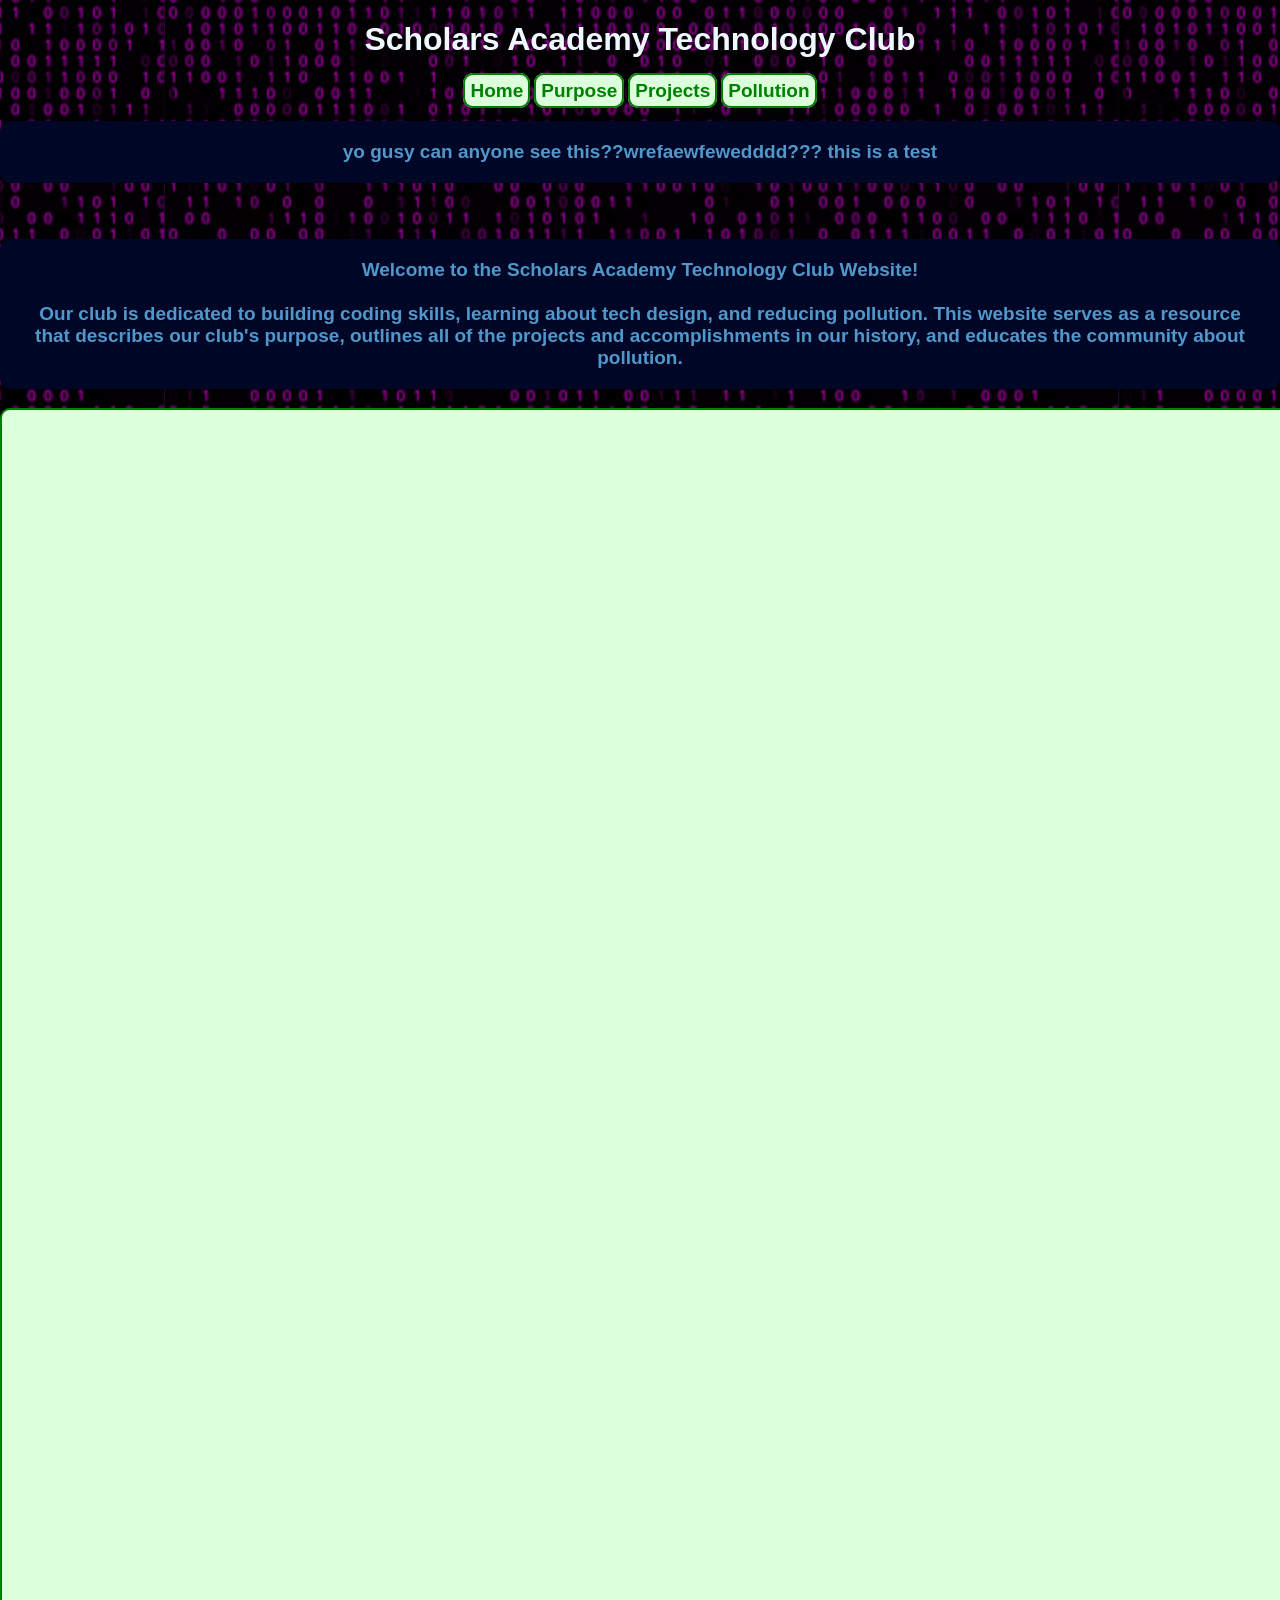
==== index.html @ 5956ed2c "so basically i transform home page maxgoon - vladimir putin" ====
<!DOCTYPE html>
<html lang="en">
<head>
    <meta charset="UTF-8">
    <meta name="viewport" content="width=device-width, initial-scale=1.0">
    <title>SA Tech Club | Home</title>
    <meta name="description" content="Official website for the Scholars Academy Technology Club.">

    <link rel="stylesheet" href="style.css">
</head>
<body>
    <h1>Scholars Academy Technology Club</h1>

    <div id="linkHolder">
        <a href="index.html" class="pageLinks">Home</a>
        <a href="purpose.html" class="pageLinks">Purpose</a>
        <a href="projects.html" class="pageLinks">Projects</a>
        <a href="pollution.html" class="pageLinks">Pollution</a>
    </div>
    <div>
        <p class="textBoxHome"> yo gusy can anyone see this??wrefaewfewedddd??? this is a test</p>
    </div>

    <br>

    <div>
        <p class="textBoxHome">Welcome to the Scholars Academy Technology Club Website! <br> <br> Our club is dedicated to building coding skills, learning about tech design, and reducing pollution. This website serves as a resource that describes our club's purpose, outlines all of the projects and accomplishments in our history, and educates the community about pollution.</p>
    </div>
    
    <div style="position:relative;height:0;padding-bottom:117.6%;overflow:hidden;">
        <iframe style="position:absolute;top:0;left:0;width:100%;height:100%;" src="https://arcade.makecode.com/---run?id=S12456-25491-07469-41953" allowfullscreen="allowfullscreen" sandbox="allow-popups allow-forms allow-scripts allow-same-origin" frameborder="0"></iframe>
    </div>

    <script src="script.js"></script>
</body>
</html>
---- style.css ----
body {
    margin: 0;
    padding: 0;
    min-height: 100vh;
    background-image: url(Images/oligosaccharide.png);
    background-color:rgba(255, 0, 255,1);
    background-blend-mode: multiply;
    background-size: 100;
    background-position: center;
    background-repeat: repeat;
}

p {
    text-align: center;
    font-weight: bold;
    font-family:Arial, Helvetica, sans-serif;
    color: aliceblue;
}

.textBoxHome {
    text-align: center;
    font-weight: bold;
    font-family:Arial, Helvetica, sans-serif;
    font-size: 19px;
    color: rgba(102, 191, 250, 0.788);
    border: 2px solid rgba(85, 51, 233, 0.568), 55, 128;
    border-radius: 10px;
    padding: 20px;
    background-color: rgb(0, 6, 37);
}

h1 {
    text-align: center;
    font-family:Arial, Helvetica, sans-serif;
    color: aliceblue;
    color: aliceblue;
}

h3 {
    text-align: center;
    font-family:Arial, Helvetica, sans-serif;
}

.pageLinks {
    font-family:Arial, Helvetica, sans-serif;
    text-decoration: none;
    font-weight: bold;
    color: green;
    border: 2px solid green;
    border-radius: 10px;
    padding: 5px;
    background-color: rgb(220, 255, 220);
    font-size: 19px;
}

#linkHolder{
    text-align: center;
}

iframe {
    display: block;
    color: green;
    border: 2px solid green;
    border-radius: 10px;
    padding: 5px;
    background-color: rgb(220, 255, 220);
}
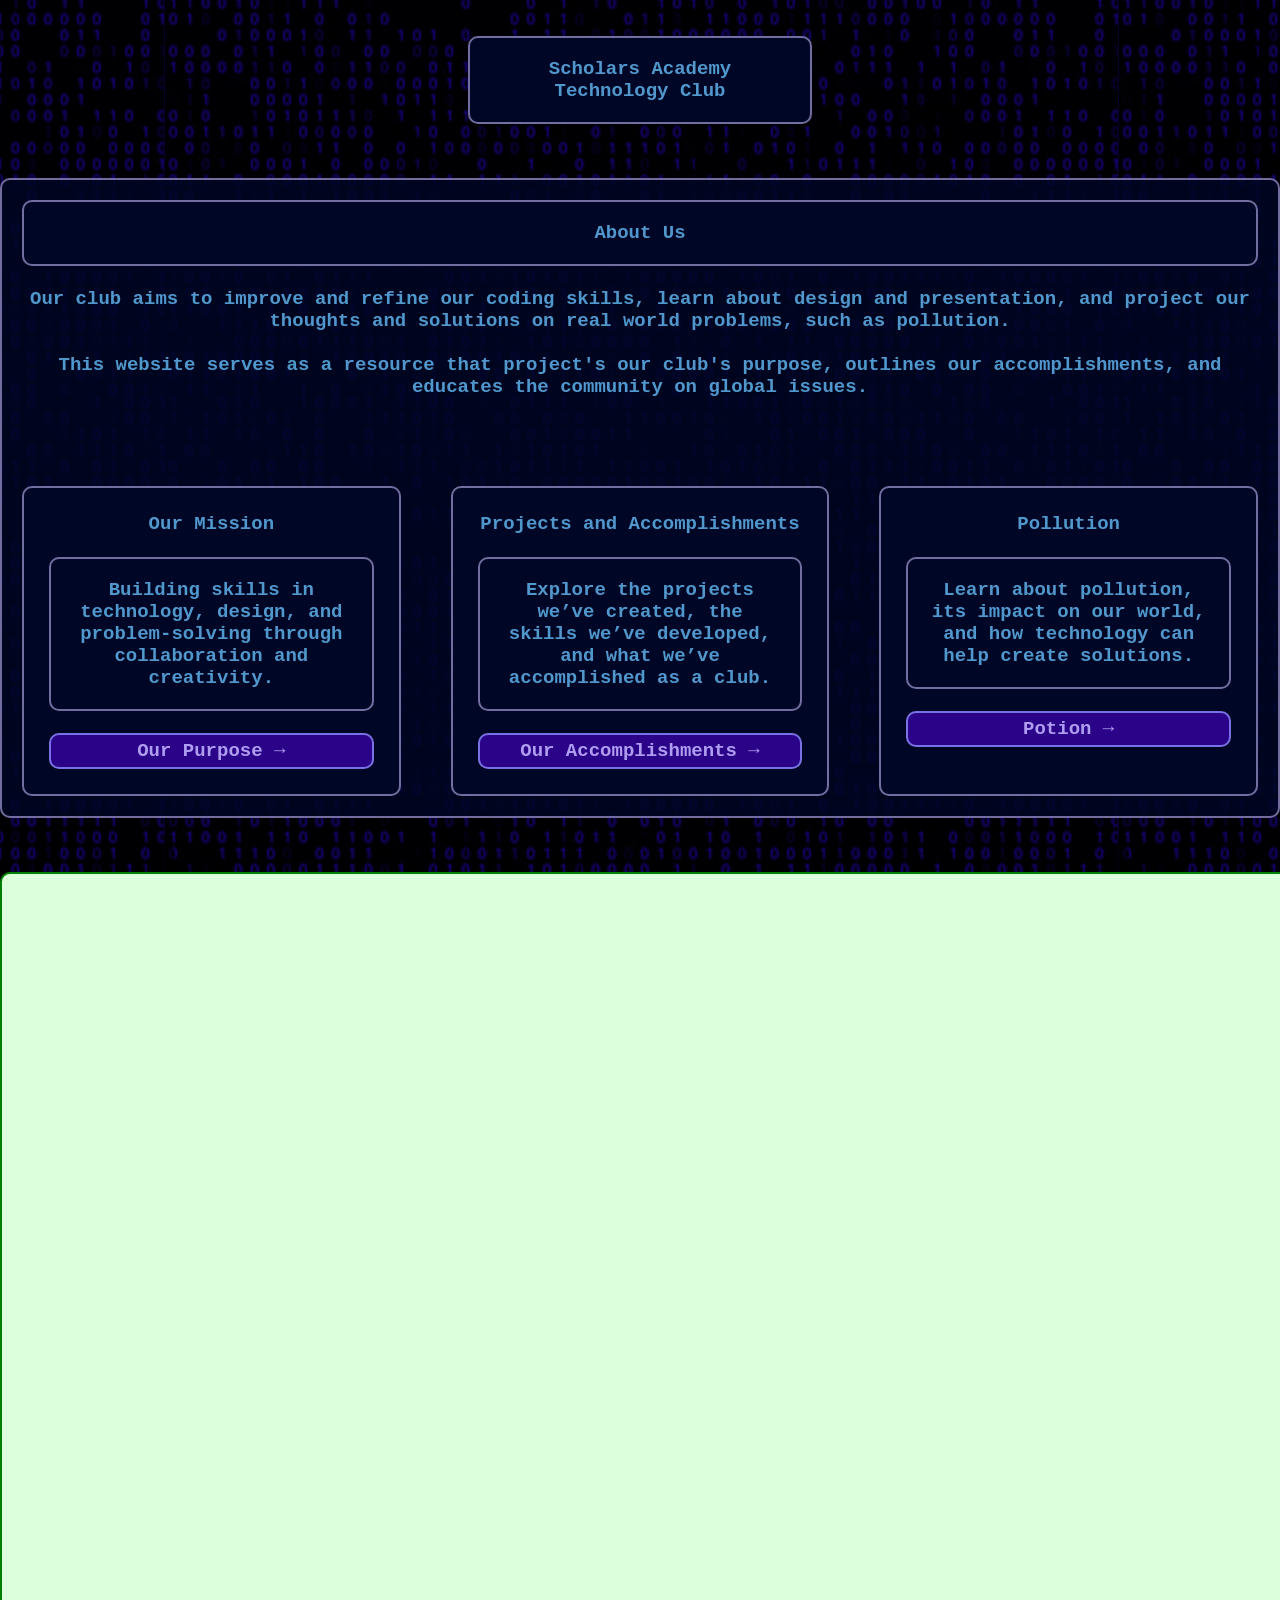
==== commit 568c3c6a: "so basically i basically like remade the whole home page basically soo (astonius)" ====
--- a/index.html
+++ b/index.html
@@ -9,24 +9,48 @@
     <link rel="stylesheet" href="style.css">
 </head>
 <body>
-    <h1>Scholars Academy Technology Club</h1>
-
-    <div id="linkHolder">
-        <a href="index.html" class="pageLinks">Home</a>
-        <a href="purpose.html" class="pageLinks">Purpose</a>
-        <a href="projects.html" class="pageLinks">Projects</a>
-        <a href="pollution.html" class="pageLinks">Pollution</a>
-    </div>
-    <div>
-        <p class="textBoxHome"> yo gusy can anyone see this??wrefaewfewedddd??? this is a test</p>
-    </div>
-
+    <br> <br> <h1 id="gooniustitle">Scholars Academy Technology Club</h1> <br> <br>
     <br>
 
-    <div>
-        <p class="textBoxHome">Welcome to the Scholars Academy Technology Club Website! <br> <br> Our club is dedicated to building coding skills, learning about tech design, and reducing pollution. This website serves as a resource that describes our club's purpose, outlines all of the projects and accomplishments in our history, and educates the community about pollution.</p>
+    <div id="astoniusthegoon">
+        <div class = "textBoxHome">
+            About Us
+        </div>
+        <br> Our club aims to improve and refine our coding skills, learn about design and presentation, and project our thoughts and solutions on real world problems, such as pollution. <br> <br> This website serves as a resource that project's our club's purpose, outlines our accomplishments, and educates the community on global issues. <br> <br>
+
+
+        <br><br><br>
+        <div class="grid">
+            <div class="cardhome">
+                Our Mission
+                <br><br>
+                <div class="textBoxHome">
+                    Building skills in technology, design, and problem-solving through collaboration and creativity.
+                </div>
+                <br>
+                <a href="purpose.html" class="pageLinks">Our Purpose → </a>
+            </div>
+            <div class="cardhome">
+                Projects and Accomplishments
+                <br><br>
+                <div class="textBoxHome">
+                    Explore the projects we’ve created, the skills we’ve developed, and what we’ve accomplished as a club.
+                </div>
+                <br>
+                <a href="projects.html" class="pageLinks">Our Accomplishments → </a>
+            </div>
+            <div class="cardhome">
+                Pollution
+                <br><br>
+                <div class="textBoxHome">
+                    Learn about pollution, its impact on our world, and how technology can help create solutions.
+                </div>
+                <br>
+                <a href="pollution.html" class="pageLinks">Potion → </a>
+            </div>
+        </div>
     </div>
-    
+    <br> <br> <br>
     <div style="position:relative;height:0;padding-bottom:117.6%;overflow:hidden;">
         <iframe style="position:absolute;top:0;left:0;width:100%;height:100%;" src="https://arcade.makecode.com/---run?id=S12456-25491-07469-41953" allowfullscreen="allowfullscreen" sandbox="allow-popups allow-forms allow-scripts allow-same-origin" frameborder="0"></iframe>
     </div>
--- a/style.css
+++ b/style.css
@@ -3,7 +3,7 @@
     padding: 0;
     min-height: 100vh;
     background-image: url(Images/oligosaccharide.png);
-    background-color:rgba(255, 0, 255,1);
+    background-color:rgb(40, 3, 202);
     background-blend-mode: multiply;
     background-size: 100;
     background-position: center;
@@ -20,20 +20,13 @@
 .textBoxHome {
     text-align: center;
     font-weight: bold;
-    font-family:Arial, Helvetica, sans-serif;
+    font-family: monospace;
     font-size: 19px;
     color: rgba(102, 191, 250, 0.788);
-    border: 2px solid rgba(85, 51, 233, 0.568), 55, 128;
+    border: 2px solid rgba(201, 189, 253, 0.568);
     border-radius: 10px;
     padding: 20px;
     background-color: rgb(0, 6, 37);
-}
-
-h1 {
-    text-align: center;
-    font-family:Arial, Helvetica, sans-serif;
-    color: aliceblue;
-    color: aliceblue;
 }
 
 h3 {
@@ -41,16 +34,33 @@
     font-family:Arial, Helvetica, sans-serif;
 }
 
+#gooniustitle {
+    text-align: center;
+    font-weight: bold;
+    font-family: monospace;
+    font-size: 19px;
+    color: rgba(102, 191, 250, 0.788);
+    border: 2px solid rgba(201, 189, 253, 0.568);
+    border-radius: 10px;
+    padding: 20px;
+    background-color: rgb(0, 6, 37);
+    display: block;
+    width: 300px;
+    margin: 0 auto;
+}
 .pageLinks {
-    font-family:Arial, Helvetica, sans-serif;
+    font-family: monospace;
     text-decoration: none;
     font-weight: bold;
-    color: green;
-    border: 2px solid green;
+    color: rgb(175, 157, 241);
+    border: 2px solid rgb(121, 114, 228);
     border-radius: 10px;
     padding: 5px;
-    background-color: rgb(220, 255, 220);
+    background-color: rgb(43, 3, 136);
     font-size: 19px;
+    display: block;
+    margin: 0 auto;
+    box-sizing: border-box;
 }
 
 #linkHolder{
@@ -65,3 +75,47 @@
     padding: 5px;
     background-color: rgb(220, 255, 220);
 }
+
+
+.linksTextBox {
+    text-align: center;
+    font-weight: bold;
+    font-family: monospace;
+    font-size: 19px;
+    color: rgba(102, 191, 250, 0.788);
+    border: 2px solid rgba(201, 189, 253, 0.568);
+    border-radius: 10px;
+    padding: 20px;
+    background-color: rgb(0, 6, 37);
+    
+}
+
+.cardhome {
+    text-align: center;
+    font-weight: bold;
+    font-family: monospace;
+    font-size: 19px;
+    color: rgba(102, 191, 250, 0.788);
+    border: 2px solid rgba(201, 189, 253, 0.568);
+    border-radius: 10px;
+    padding: 25px;
+    background-color: rgb(0, 6, 37);
+}
+
+.grid {
+    display: grid;
+    grid-template-columns: repeat(auto-fit, minmax(250px, 1fr));
+    gap: 50px;
+}
+
+#astoniusthegoon {
+    text-align: center;
+    font-weight: bold;
+    font-family: monospace;
+    font-size: 19px;
+    color: rgba(102, 191, 250, 0.788);
+    border: 2px solid rgba(201, 189, 253, 0.568);
+    border-radius: 10px;
+    padding: 20px;
+    background-color: rgba(0, 6, 37, 0.85);
+}
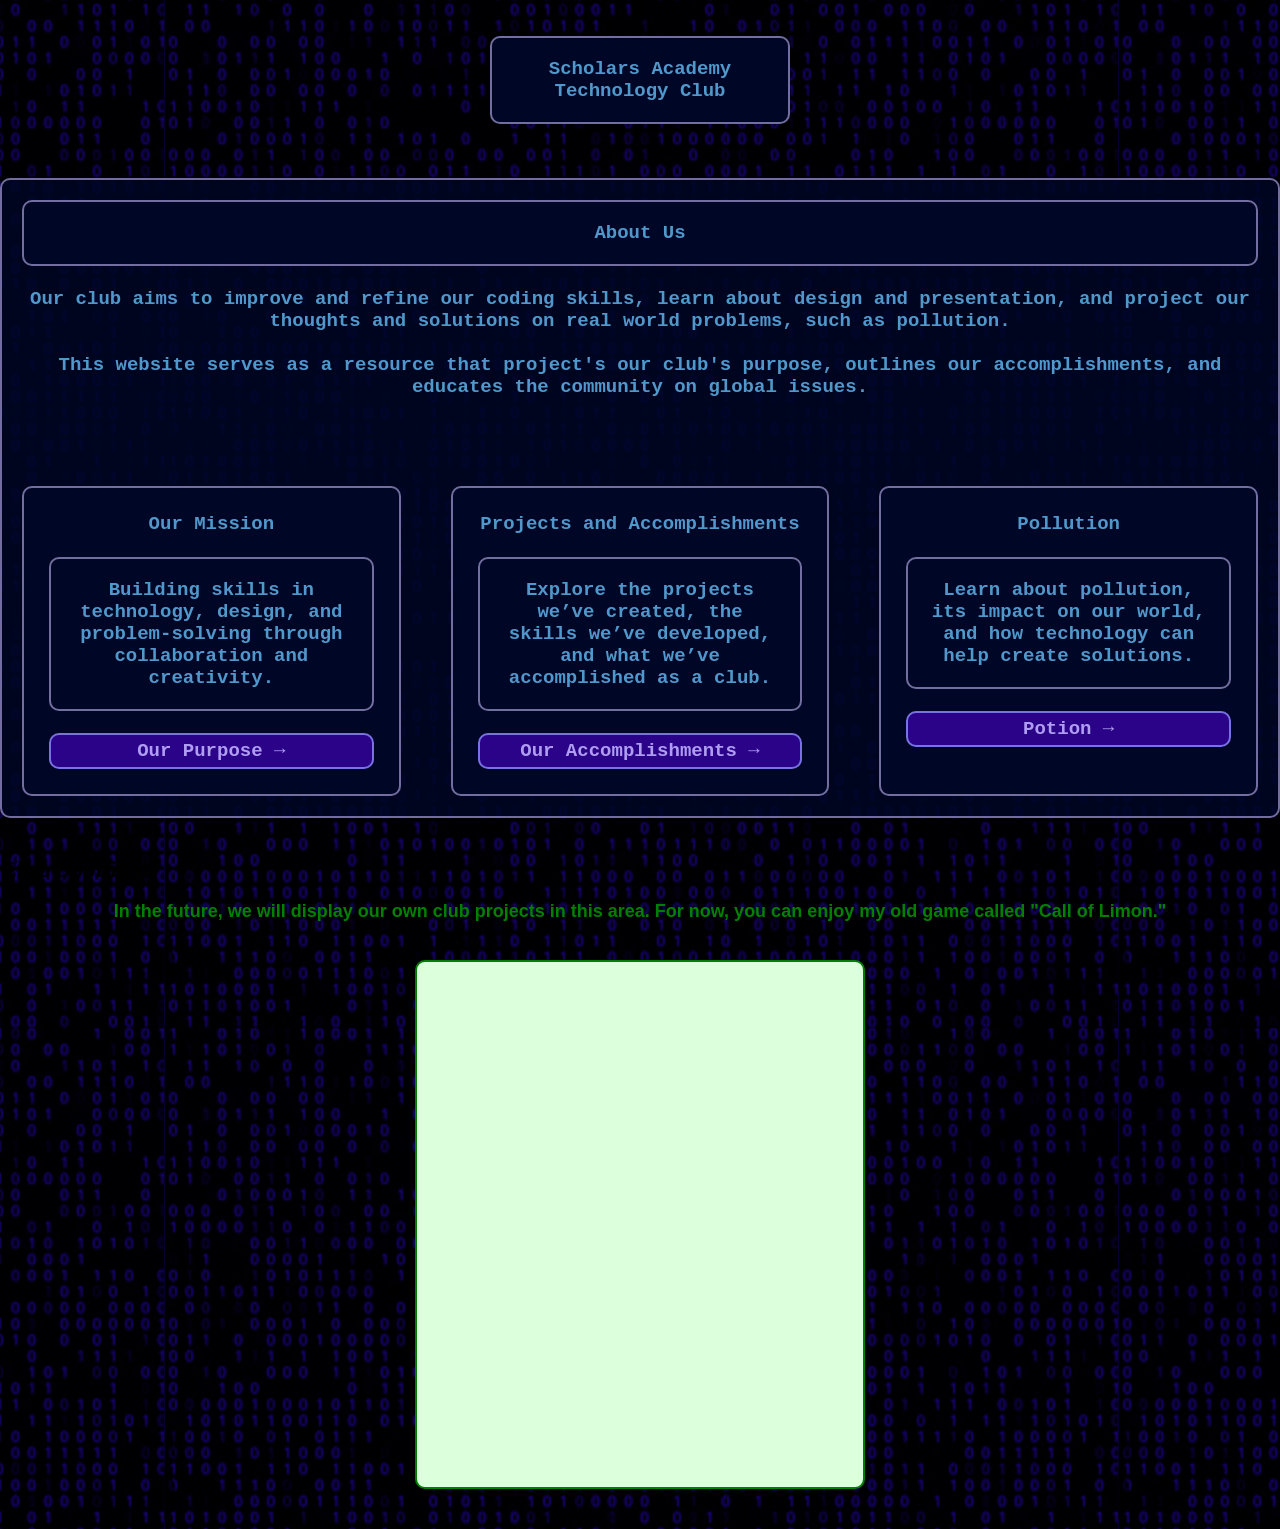
==== commit 47fcfa0e: "Merge branch 'main' into home-page" ====
--- a/index.html
+++ b/index.html
@@ -50,9 +50,17 @@
             </div>
         </div>
     </div>
-    <br> <br> <br>
-    <div style="position:relative;height:0;padding-bottom:117.6%;overflow:hidden;">
-        <iframe style="position:absolute;top:0;left:0;width:100%;height:100%;" src="https://arcade.makecode.com/---run?id=S12456-25491-07469-41953" allowfullscreen="allowfullscreen" sandbox="allow-popups allow-forms allow-scripts allow-same-origin" frameborder="0"></iframe>
+
+    <br>
+
+    <div>
+        <h2 class="textBoxHeader">Club Spotlight <p style=font-size:18px>In the future, we will display our own club projects in this area. For now, you can enjoy my old game called "Call of Limon."</p> </h2>
+    </div>
+
+    <br>
+
+    <div class="gameHolder">
+        <iframe src="https://arcade.makecode.com/---run?id=S12456-25491-07469-41953" allowfullscreen="allowfullscreen" sandbox="allow-popups allow-forms allow-scripts allow-same-origin" frameborder="0"></iframe>
     </div>
 
     <script src="script.js"></script>
--- a/style.css
+++ b/style.css
@@ -1,3 +1,7 @@
+* {
+    box-sizing: border-box;
+}
+
 body {
     margin: 0;
     padding: 0;
@@ -11,10 +15,10 @@
 }
 
 p {
-    text-align: center;
-    font-weight: bold;
-    font-family:Arial, Helvetica, sans-serif;
-    color: aliceblue;
+text-align: center;
+font-weight: bold;
+font-family:Arial, Helvetica, sans-serif;
+color: green;
 }
 
 .textBoxHome {
@@ -64,16 +68,18 @@
 }
 
 #linkHolder{
-    text-align: center;
+text-align: center;
 }
 
-iframe {
-    display: block;
-    color: green;
-    border: 2px solid green;
-    border-radius: 10px;
-    padding: 5px;
-    background-color: rgb(220, 255, 220);
+.gameHolder {
+margin: 0 auto 40px auto; 
+width: 90%;
+max-width: 450px;
+aspect-ratio: 4 / 4.7;
+border: 2px solid green;
+border-radius: 10px;
+padding: 5px;
+background-color: rgb(220, 255, 220);
 }
 
 
@@ -118,4 +124,11 @@
     border-radius: 10px;
     padding: 20px;
     background-color: rgba(0, 6, 37, 0.85);
+}
+
+iframe {
+width: 100%;
+height: 100%;
+border: none;
+display: block;
 }
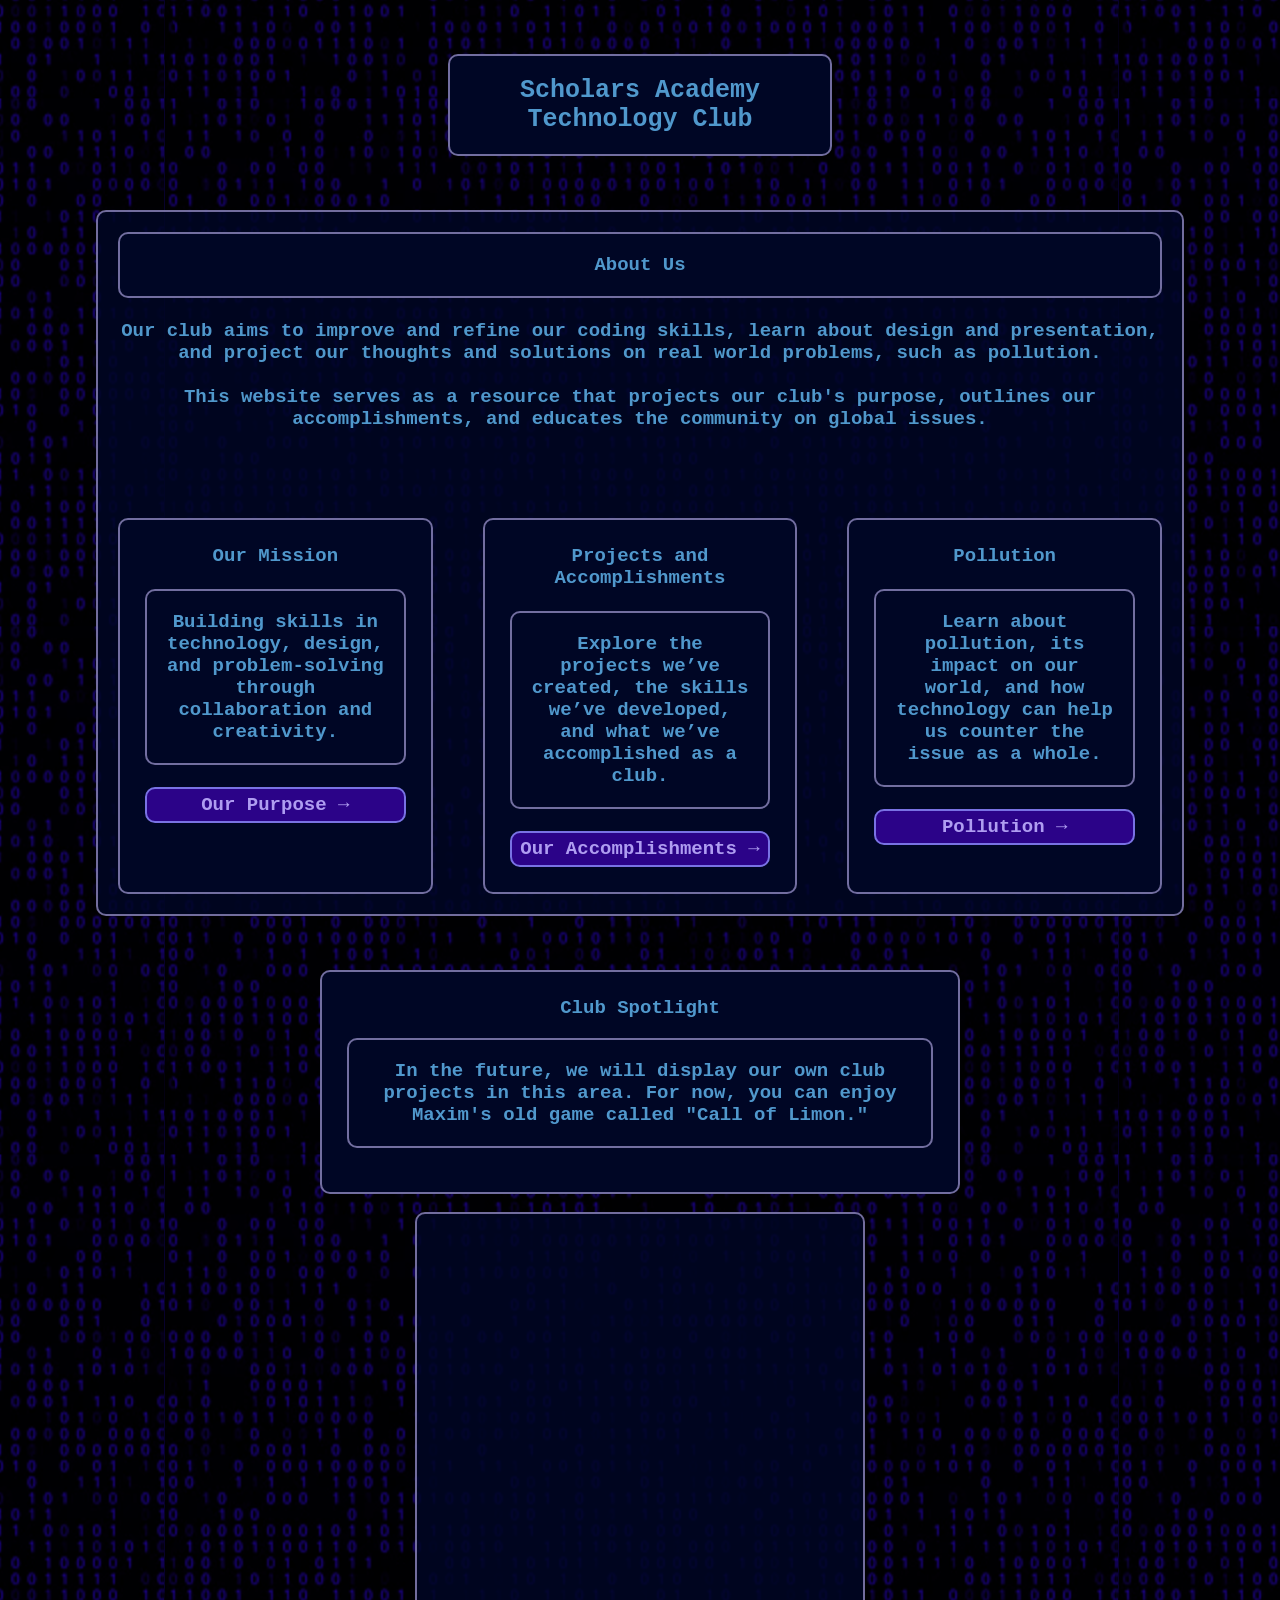
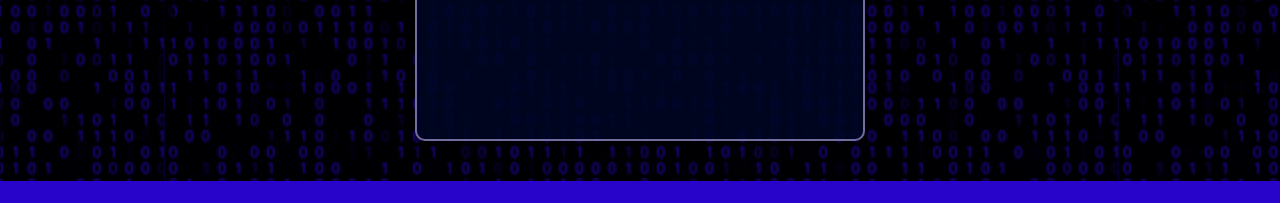
==== commit 4438e8c4: "Refining Aston's Changes" ====
--- a/index.html
+++ b/index.html
@@ -9,14 +9,13 @@
     <link rel="stylesheet" href="style.css">
 </head>
 <body>
-    <br> <br> <h1 id="gooniustitle">Scholars Academy Technology Club</h1> <br> <br>
-    <br>
+    <br><br><br> <h1 id="gooniustitle">Scholars Academy Technology Club</h1> <br><br><br>
 
     <div id="astoniusthegoon">
         <div class = "textBoxHome">
             About Us
         </div>
-        <br> Our club aims to improve and refine our coding skills, learn about design and presentation, and project our thoughts and solutions on real world problems, such as pollution. <br> <br> This website serves as a resource that project's our club's purpose, outlines our accomplishments, and educates the community on global issues. <br> <br>
+        <br> Our club aims to improve and refine our coding skills, learn about design and presentation, and project our thoughts and solutions on real world problems, such as pollution. <br> <br> This website serves as a resource that projects our club's purpose, outlines our accomplishments, and educates the community on global issues. <br> <br>
 
 
         <br><br><br>
@@ -28,7 +27,7 @@
                     Building skills in technology, design, and problem-solving through collaboration and creativity.
                 </div>
                 <br>
-                <a href="purpose.html" class="pageLinks">Our Purpose → </a>
+                <a href="purpose.html" class="homePageLinks">Our Purpose → </a>
             </div>
             <div class="cardhome">
                 Projects and Accomplishments
@@ -37,24 +36,24 @@
                     Explore the projects we’ve created, the skills we’ve developed, and what we’ve accomplished as a club.
                 </div>
                 <br>
-                <a href="projects.html" class="pageLinks">Our Accomplishments → </a>
+                <a href="projects.html" class="homePageLinks">Our Accomplishments → </a>
             </div>
             <div class="cardhome">
                 Pollution
                 <br><br>
                 <div class="textBoxHome">
-                    Learn about pollution, its impact on our world, and how technology can help create solutions.
+                    Learn about pollution, its impact on our world, and how technology can help us counter the issue as a whole.                                                   
                 </div>
                 <br>
-                <a href="pollution.html" class="pageLinks">Potion → </a>
+                <a href="pollution.html" class="homePageLinks">Pollution → </a>
             </div>
         </div>
     </div>
 
-    <br>
+    <br><br><br>
 
     <div>
-        <h2 class="textBoxHeader">Club Spotlight <p style=font-size:18px>In the future, we will display our own club projects in this area. For now, you can enjoy my old game called "Call of Limon."</p> </h2>
+        <h2 class="homeHeader">Club Spotlight <p class="textBoxHome">In the future, we will display our own club projects in this area. For now, you can enjoy Maxim's old game called "Call of Limon."</p> </h2>
     </div>
 
     <br>
--- a/style.css
+++ b/style.css
@@ -14,11 +14,61 @@
     background-repeat: repeat;
 }
 
-p {
-text-align: center;
-font-weight: bold;
-font-family:Arial, Helvetica, sans-serif;
-color: green;
+.pageLinks {
+    font-family: monospace;
+    text-decoration: none;
+    font-weight: bold;
+    color: rgb(175, 157, 241);
+    border: 2px solid rgb(121, 114, 228);
+    border-radius: 10px;
+    padding: 5px;
+    background-color: rgb(43, 3, 136);
+    font-size: 19px;
+    margin: 0 25px;
+    box-sizing: border-box;
+    width: 200px;
+    max-width: 100%;
+}
+
+.pageHeader{
+    text-align: center;
+    font-weight: bold;
+    font-family: monospace;
+    font-size: 25px;
+    color: rgba(102, 191, 250, 0.788);
+    border: 2px solid rgba(201, 189, 253, 0.568);
+    border-radius: 10px;
+    padding: 20px;
+    background-color: rgb(0, 6, 37);
+    display: block;
+    width: 30%;
+    max-width: 100%;
+    margin: 0 auto;
+}
+
+#linkHolder{
+    text-align: center;
+    font-weight: bold;
+    font-family: monospace;
+    border: 2px solid rgba(201, 189, 253, 0.568);
+    border-radius: 10px;
+    padding: 20px;
+    background-color: rgb(0, 6, 37);
+    width: 40%;
+    margin: auto;
+}
+
+.linksTextBox {
+    text-align: center;
+    font-weight: bold;
+    font-family: monospace;
+    font-size: 19px;
+    color: rgba(102, 191, 250, 0.788);
+    border: 2px solid rgba(201, 189, 253, 0.568);
+    border-radius: 10px;
+    padding: 20px;
+    background-color: rgb(0, 6, 37);
+    
 }
 
 .textBoxHome {
@@ -31,28 +81,26 @@
     border-radius: 10px;
     padding: 20px;
     background-color: rgb(0, 6, 37);
-}
-
-h3 {
-    text-align: center;
-    font-family:Arial, Helvetica, sans-serif;
+    max-width: 100%;
 }
 
 #gooniustitle {
     text-align: center;
     font-weight: bold;
     font-family: monospace;
-    font-size: 19px;
+    font-size: 25px;
     color: rgba(102, 191, 250, 0.788);
     border: 2px solid rgba(201, 189, 253, 0.568);
     border-radius: 10px;
     padding: 20px;
     background-color: rgb(0, 6, 37);
     display: block;
-    width: 300px;
+    width: 30%;
+    max-width: 100%;
     margin: 0 auto;
 }
-.pageLinks {
+
+.homePageLinks {
     font-family: monospace;
     text-decoration: none;
     font-weight: bold;
@@ -67,35 +115,6 @@
     box-sizing: border-box;
 }
 
-#linkHolder{
-text-align: center;
-}
-
-.gameHolder {
-margin: 0 auto 40px auto; 
-width: 90%;
-max-width: 450px;
-aspect-ratio: 4 / 4.7;
-border: 2px solid green;
-border-radius: 10px;
-padding: 5px;
-background-color: rgb(220, 255, 220);
-}
-
-
-.linksTextBox {
-    text-align: center;
-    font-weight: bold;
-    font-family: monospace;
-    font-size: 19px;
-    color: rgba(102, 191, 250, 0.788);
-    border: 2px solid rgba(201, 189, 253, 0.568);
-    border-radius: 10px;
-    padding: 20px;
-    background-color: rgb(0, 6, 37);
-    
-}
-
 .cardhome {
     text-align: center;
     font-weight: bold;
@@ -106,6 +125,21 @@
     border-radius: 10px;
     padding: 25px;
     background-color: rgb(0, 6, 37);
+}
+
+.homeHeader {
+    text-align: center;
+    font-weight: bold;
+    font-family: monospace;
+    font-size: 19px;
+    color: rgba(102, 191, 250, 0.788);
+    border: 2px solid rgba(201, 189, 253, 0.568);
+    border-radius: 10px;
+    padding: 25px;
+    background-color: rgb(0, 6, 37);
+    width: 50%;
+    max-width: 100%;
+    margin: auto;
 }
 
 .grid {
@@ -124,11 +158,25 @@
     border-radius: 10px;
     padding: 20px;
     background-color: rgba(0, 6, 37, 0.85);
+    width: 85%;
+    margin: auto;
 }
 
+.gameHolder {
+    margin: 0 auto 40px auto; 
+    width: 90%;
+    max-width: 450px;
+    aspect-ratio: 4 / 4.7;
+    border: 2px solid rgba(201, 189, 253, 0.568);
+    border-radius: 10px;
+    padding: 5px;
+    background-color: rgba(0, 6, 37, 0.85);
+}
+
+
 iframe {
-width: 100%;
-height: 100%;
-border: none;
-display: block;
+    width: 100%;
+    height: 100%;
+    border: none;
+    display: block;
 }
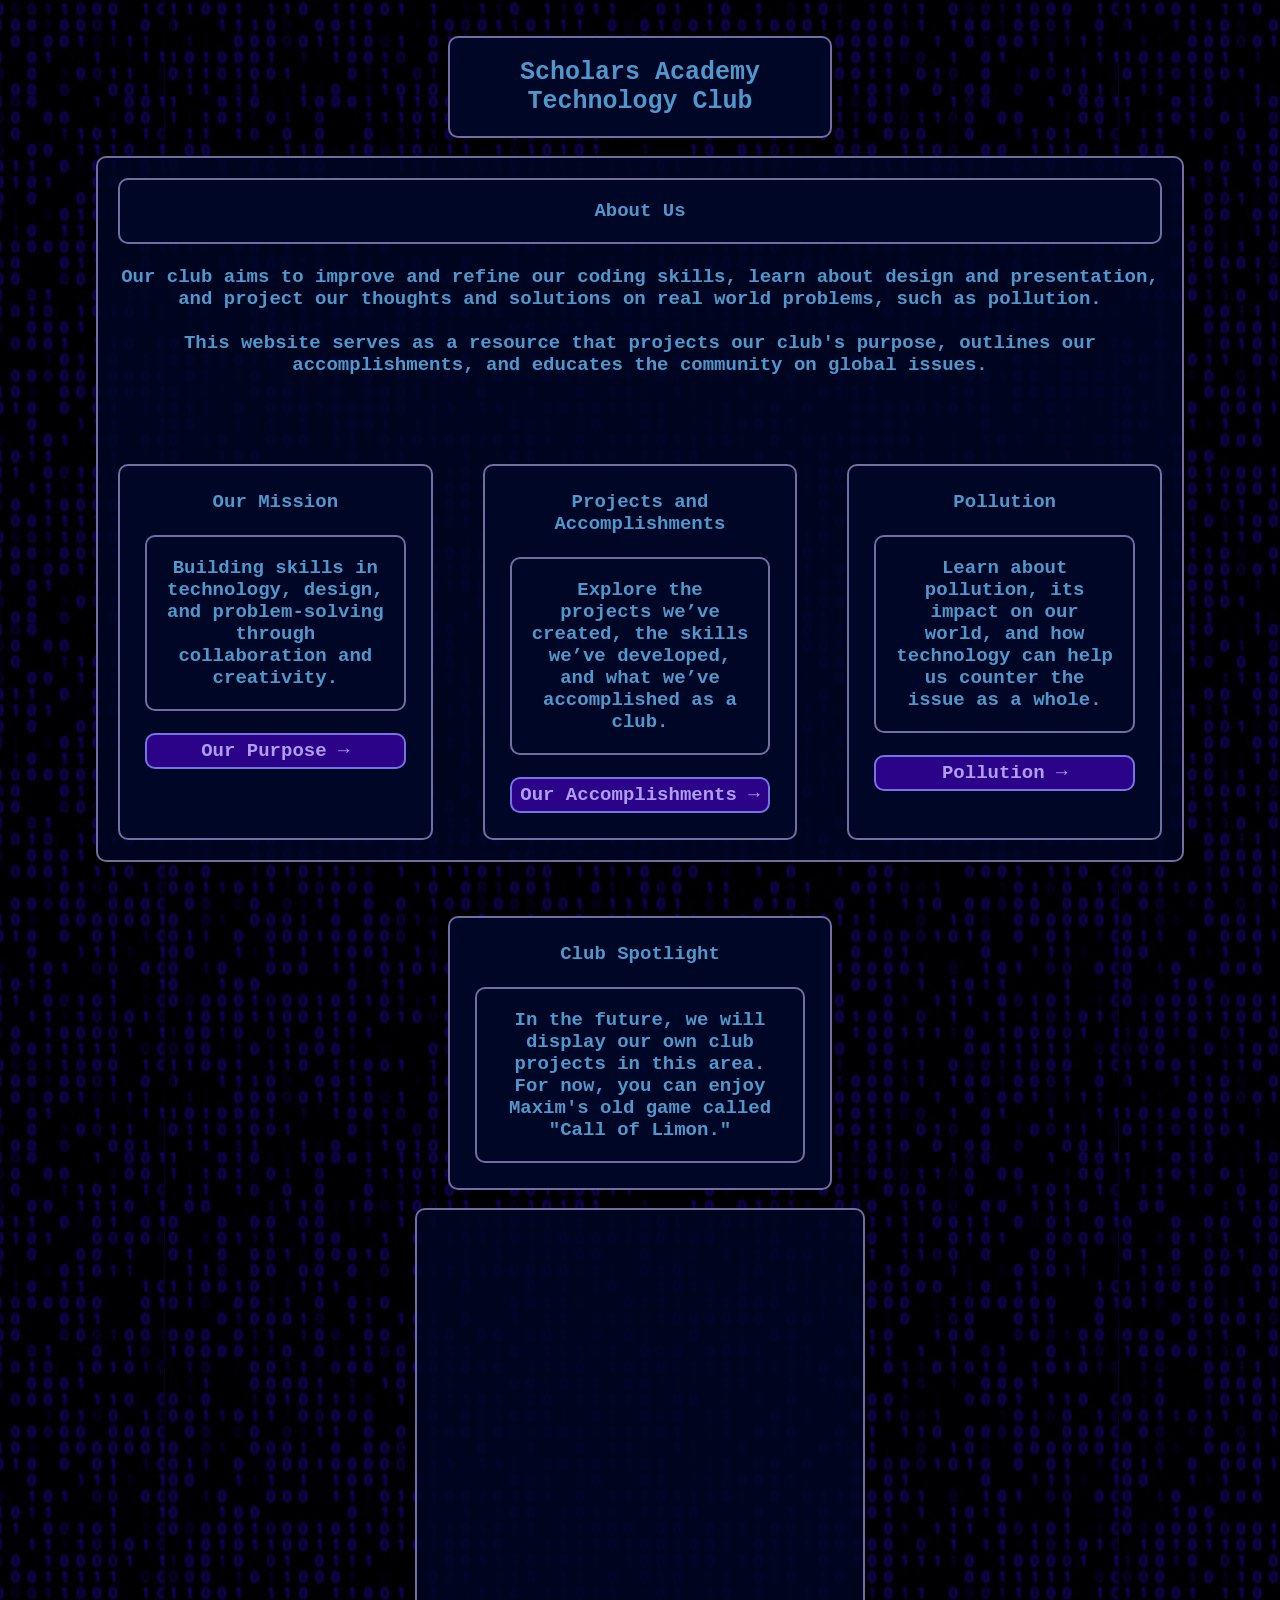
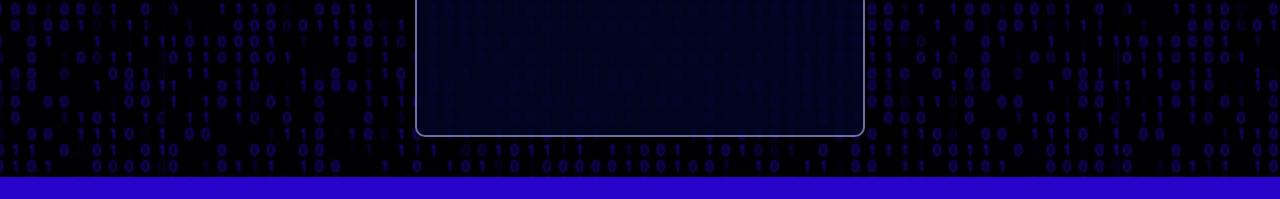
==== commit 6ae64546: "Making things look good on PC and mobile." ====
--- a/index.html
+++ b/index.html
@@ -9,7 +9,7 @@
     <link rel="stylesheet" href="style.css">
 </head>
 <body>
-    <br><br><br> <h1 id="gooniustitle">Scholars Academy Technology Club</h1> <br><br><br>
+    <br><br> <h1 id="gooniustitle">Scholars Academy Technology Club</h1> <br>
 
     <div id="astoniusthegoon">
         <div class = "textBoxHome">
@@ -52,8 +52,10 @@
 
     <br><br><br>
 
-    <div>
-        <h2 class="homeHeader">Club Spotlight <p class="textBoxHome">In the future, we will display our own club projects in this area. For now, you can enjoy Maxim's old game called "Call of Limon."</p> </h2>
+    <div class="regCard">
+        Club Spotlight 
+        <br><br>
+        <p class="regTextBox">In the future, we will display our own club projects in this area. For now, you can enjoy Maxim's old game called "Call of Limon."</p>
     </div>
 
     <br>
--- a/style.css
+++ b/style.css
@@ -14,6 +14,21 @@
     background-repeat: repeat;
 }
 
+p {
+    text-align: center;
+    font-weight: bold;
+    font-family: monospace;
+    font-size: 19px;
+    color: rgba(102, 191, 250, 0.788);
+    border: 2px solid rgba(201, 189, 253, 0.568);
+    border-radius: 10px;
+    padding: 20px;
+    background-color: rgb(0, 6, 37);
+    width: 50%;
+    max-width: 100%;
+    margin: auto;
+}
+
 .pageLinks {
     font-family: monospace;
     text-decoration: none;
@@ -68,7 +83,6 @@
     border-radius: 10px;
     padding: 20px;
     background-color: rgb(0, 6, 37);
-    
 }
 
 .textBoxHome {
@@ -81,6 +95,7 @@
     border-radius: 10px;
     padding: 20px;
     background-color: rgb(0, 6, 37);
+    width: 100%;
     max-width: 100%;
 }
 
@@ -137,7 +152,7 @@
     border-radius: 10px;
     padding: 25px;
     background-color: rgb(0, 6, 37);
-    width: 50%;
+    width: 30%;
     max-width: 100%;
     margin: auto;
 }
@@ -179,4 +194,60 @@
     height: 100%;
     border: none;
     display: block;
+}
+
+.regCard {
+    text-align: center;
+    font-weight: bold;
+    font-family: monospace;
+    font-size: 19px;
+    color: rgba(102, 191, 250, 0.788);
+    border: 2px solid rgba(201, 189, 253, 0.568);
+    border-radius: 10px;
+    padding: 25px;
+    background-color: rgb(0, 6, 37);
+    width: 30%;
+    max-width: 100%;
+    margin: auto;
+}
+
+.regTextBox {
+    text-align: center;
+    font-weight: bold;
+    font-family: monospace;
+    font-size: 19px;
+    color: rgba(102, 191, 250, 0.788);
+    border: 2px solid rgba(201, 189, 253, 0.568);
+    border-radius: 10px;
+    padding: 20px;
+    background-color: rgb(0, 6, 37);
+    width: 100%;
+    max-width: 100%;
+}
+
+@media (max-width: 768px) {
+    p, 
+    .pageHeader, 
+    #linkHolder, 
+    .linksTextBox, 
+    .textBoxHome, 
+    #gooniustitle, 
+    .homeHeader, 
+    .regCard, 
+    .regTextBox {
+        width: 92% !important;
+        margin: 15px auto !important; 
+    }
+
+    #linkHolder {
+        display: flex;
+        flex-direction: column;
+        align-items: center;
+        gap: 15px;
+    }
+
+    .pageLinks {
+        margin: 0 !important;
+        width: 100% !important;
+    }
 }
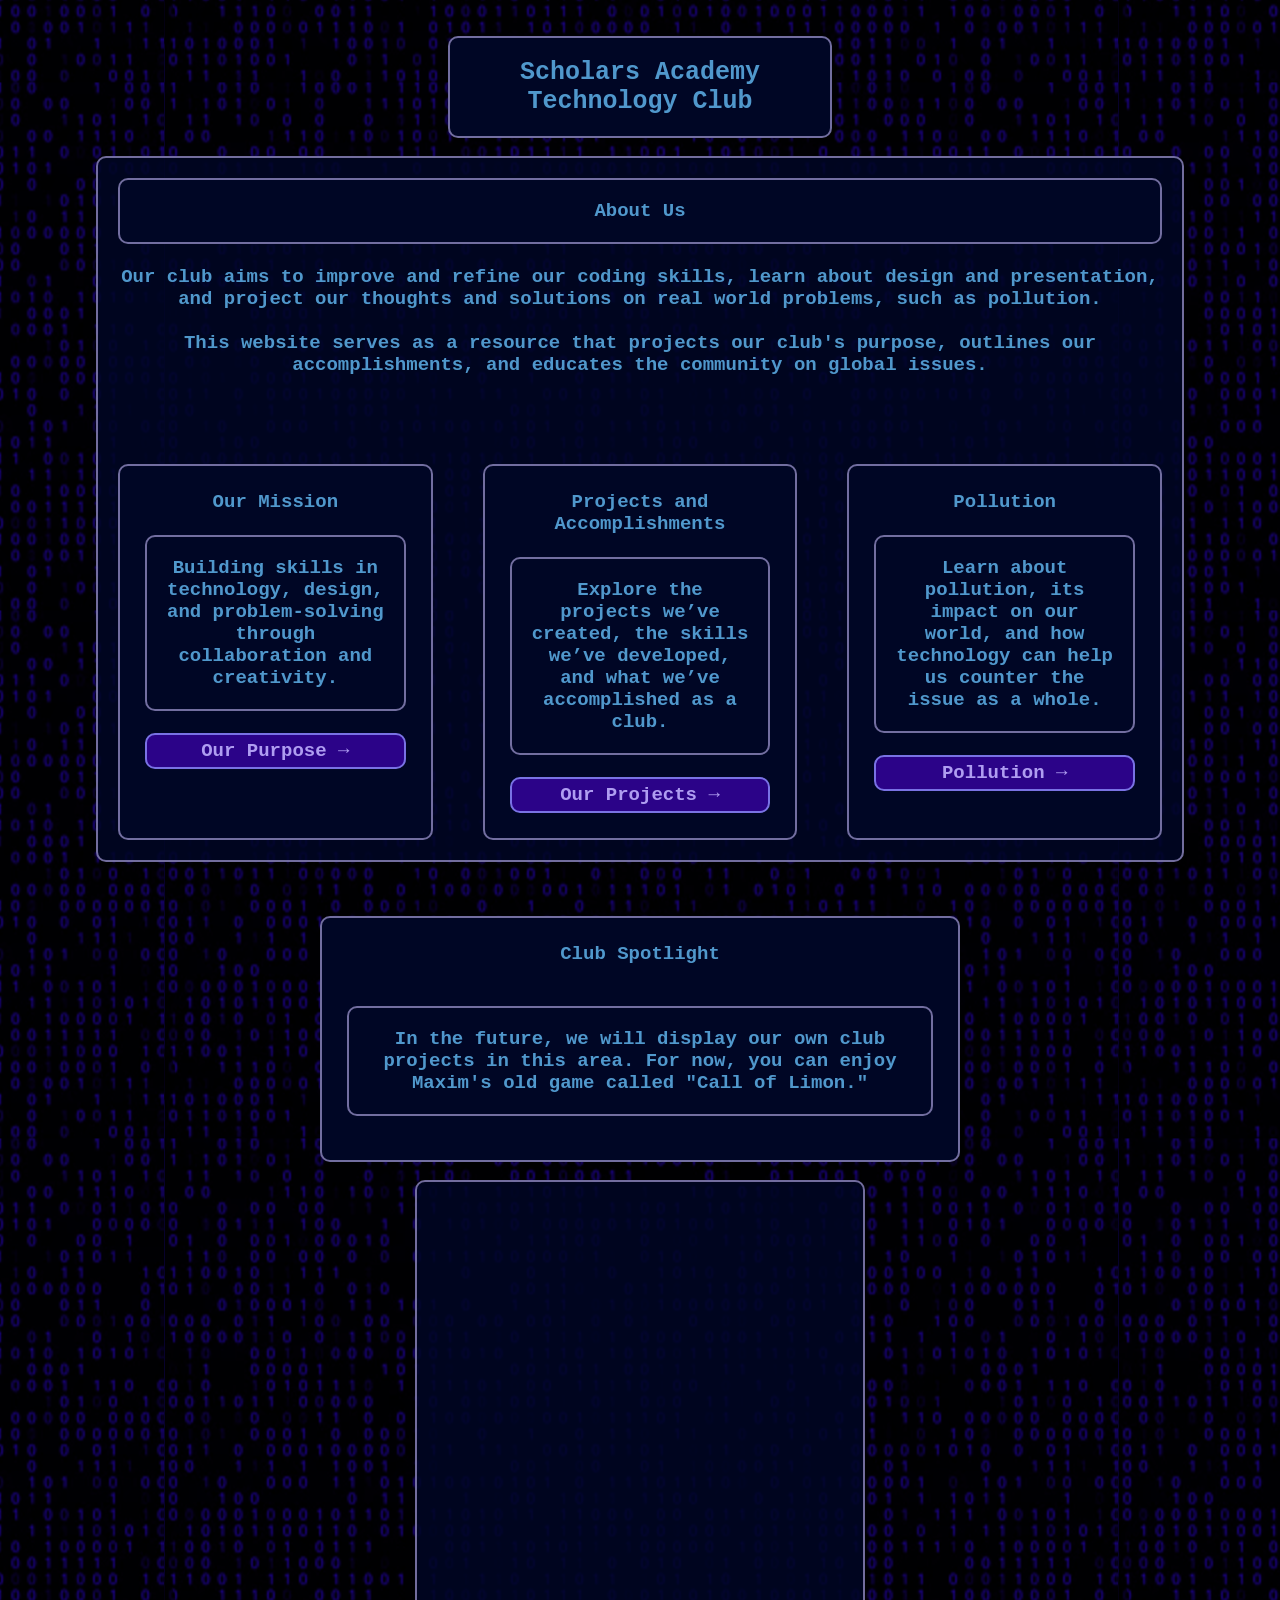
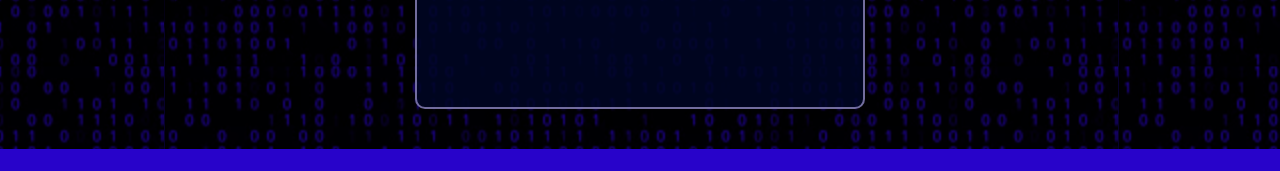
==== commit 401cfd84: "A Few Style Updates" ====
--- a/index.html
+++ b/index.html
@@ -36,7 +36,7 @@
                     Explore the projects we’ve created, the skills we’ve developed, and what we’ve accomplished as a club.
                 </div>
                 <br>
-                <a href="projects.html" class="homePageLinks">Our Accomplishments → </a>
+                <a href="projects.html" class="homePageLinks">Our Projects → </a>
             </div>
             <div class="cardhome">
                 Pollution
@@ -52,7 +52,7 @@
 
     <br><br><br>
 
-    <div class="regCard">
+    <div class="regCard" style="width: 50%">
         Club Spotlight 
         <br><br>
         <p class="regTextBox">In the future, we will display our own club projects in this area. For now, you can enjoy Maxim's old game called "Call of Limon."</p>
--- a/style.css
+++ b/style.css
@@ -14,21 +14,6 @@
     background-repeat: repeat;
 }
 
-p {
-    text-align: center;
-    font-weight: bold;
-    font-family: monospace;
-    font-size: 19px;
-    color: rgba(102, 191, 250, 0.788);
-    border: 2px solid rgba(201, 189, 253, 0.568);
-    border-radius: 10px;
-    padding: 20px;
-    background-color: rgb(0, 6, 37);
-    width: 50%;
-    max-width: 100%;
-    margin: auto;
-}
-
 .pageLinks {
     font-family: monospace;
     text-decoration: none;
@@ -71,6 +56,10 @@
     background-color: rgb(0, 6, 37);
     width: 40%;
     margin: auto;
+    display: flex;
+    justify-content: center;
+    flex-wrap: wrap;
+    gap: 15px;
 }
 
 .linksTextBox {
@@ -206,7 +195,7 @@
     border-radius: 10px;
     padding: 25px;
     background-color: rgb(0, 6, 37);
-    width: 30%;
+    width: 100%;
     max-width: 100%;
     margin: auto;
 }
@@ -223,6 +212,59 @@
     background-color: rgb(0, 6, 37);
     width: 100%;
     max-width: 100%;
+}
+
+.purposeCard {
+    text-align: center;
+    font-weight: bold;
+    font-family: monospace;
+    font-size: 19px;
+    color: rgba(102, 191, 250, 0.788);
+    border: 2px solid rgba(201, 189, 253, 0.568);
+    border-radius: 10px;
+    padding: 25px;
+    background-color: rgb(0, 6, 37);
+    flex: 1 1 calc(33.333% - 15px);
+    height: auto;
+    min-width: 0;
+    max-width: 100%;
+    box-sizing: border-box;
+}
+
+#purposeHolder {
+    text-align: center;
+    font-weight: bold;
+    font-family: monospace;
+    border: 2px solid rgba(201, 189, 253, 0.568);
+    border-radius: 10px;
+    padding: 30px;
+    background-color: rgb(0, 6, 37);
+    width: 90%;
+    max-width: 1500px;
+    margin: 20px auto;
+    display: flex;
+    justify-content: center;
+    flex-wrap: wrap;
+    gap: 25px;
+}
+
+#projectsHolder {
+    text-align: center;
+    font-weight: bold;
+    font-family: monospace;
+    border: 2px solid rgba(201, 189, 253, 0.568);
+    border-radius: 10px;
+    padding: 30px;
+    background-color: rgb(0, 6, 37);
+    width: 90%;
+    max-width: 900px;
+    margin: 20px auto;
+    display: flex;
+    justify-content: center;
+    flex-wrap: wrap;
+    flex-direction: column;
+    align-items: stretch;
+    gap: 50px;
 }
 
 @media (max-width: 768px) {
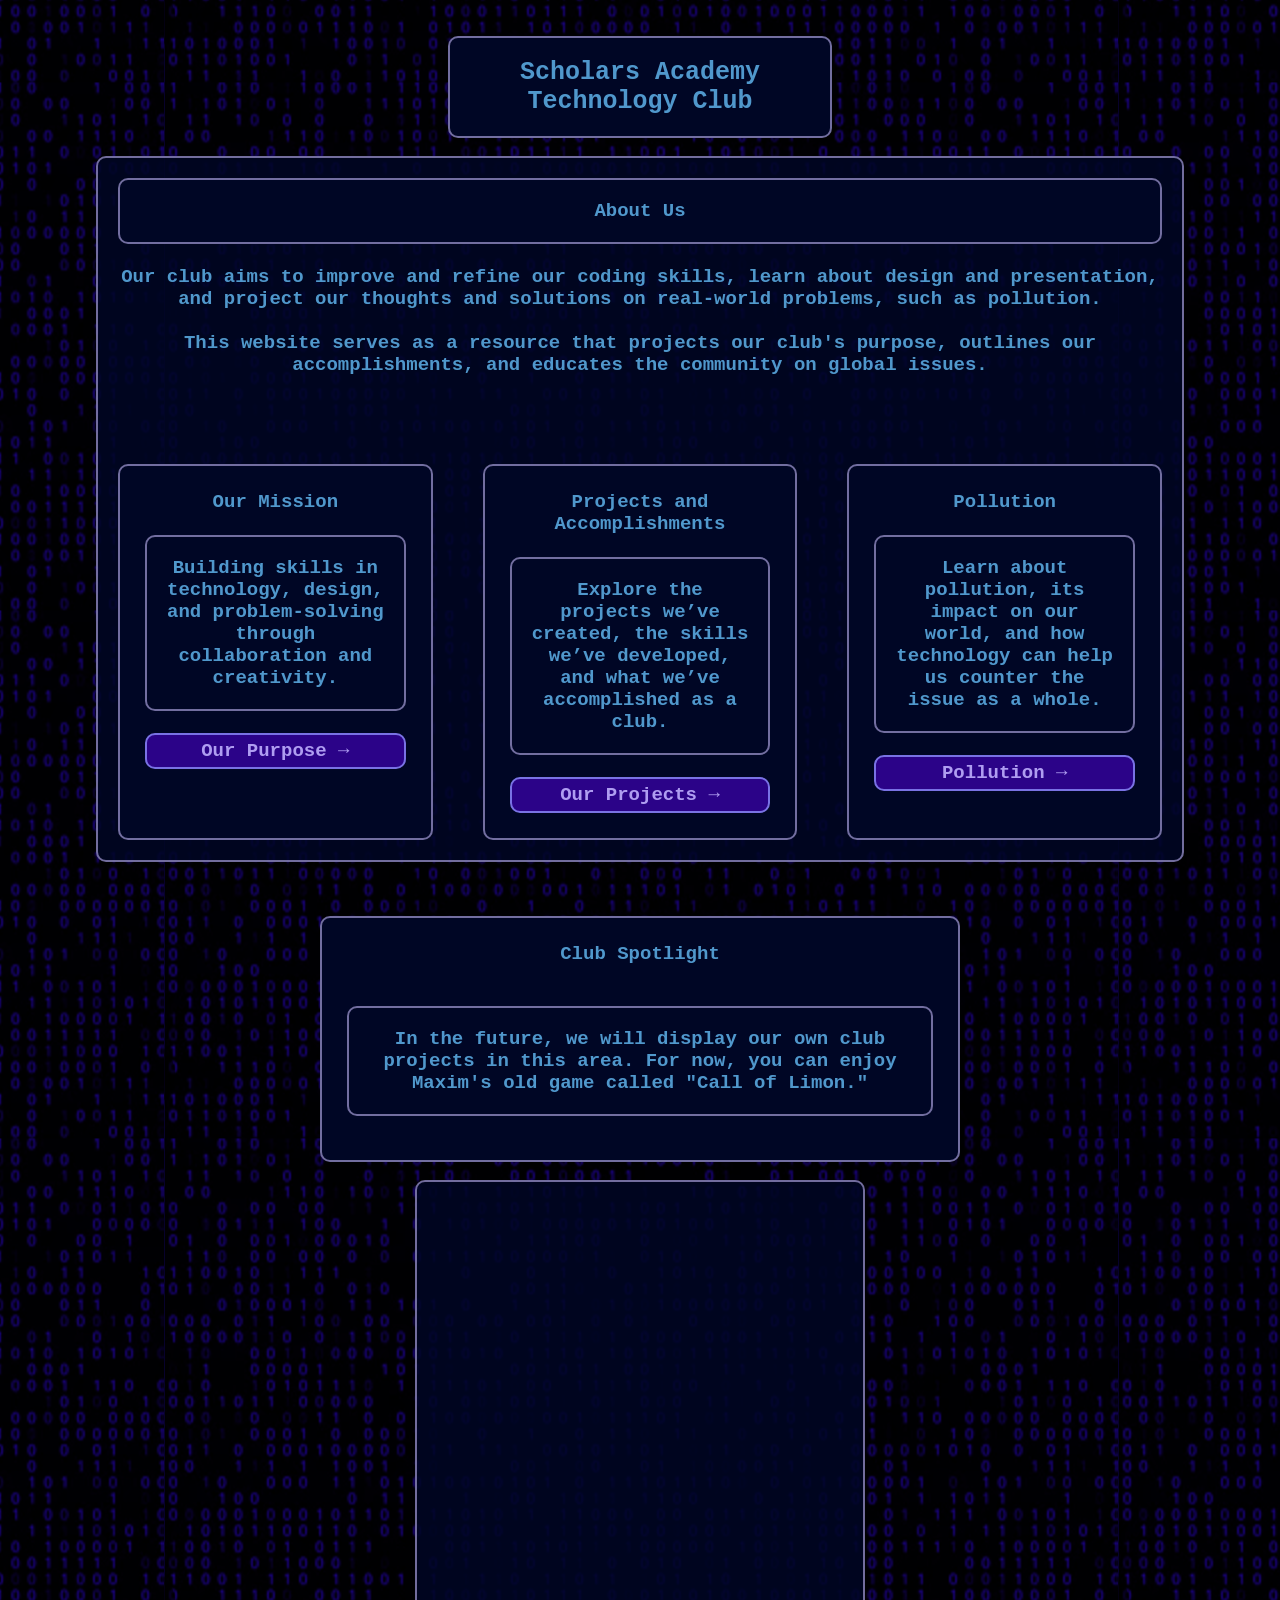
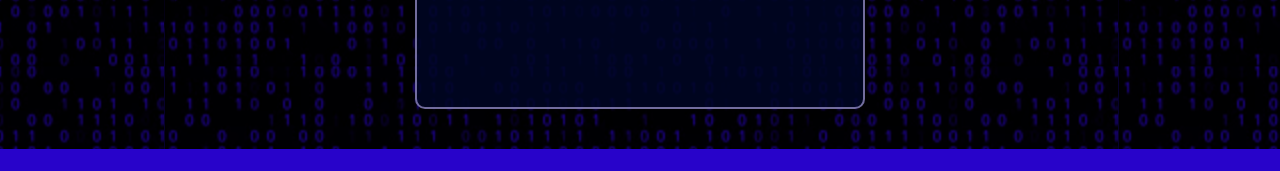
==== commit 75cc4dc5: "Finalizing Pollution Page and Mobile Parity" ====
--- a/index.html
+++ b/index.html
@@ -15,7 +15,7 @@
         <div class = "textBoxHome">
             About Us
         </div>
-        <br> Our club aims to improve and refine our coding skills, learn about design and presentation, and project our thoughts and solutions on real world problems, such as pollution. <br> <br> This website serves as a resource that projects our club's purpose, outlines our accomplishments, and educates the community on global issues. <br> <br>
+        <br> Our club aims to improve and refine our coding skills, learn about design and presentation, and project our thoughts and solutions on real-world problems, such as pollution. <br> <br> This website serves as a resource that projects our club's purpose, outlines our accomplishments, and educates the community on global issues. <br> <br>
 
 
         <br><br><br>
@@ -63,7 +63,5 @@
     <div class="gameHolder">
         <iframe src="https://arcade.makecode.com/---run?id=S12456-25491-07469-41953" allowfullscreen="allowfullscreen" sandbox="allow-popups allow-forms allow-scripts allow-same-origin" frameborder="0"></iframe>
     </div>
-
-    <script src="script.js"></script>
 </body>
 </html>
--- a/style.css
+++ b/style.css
@@ -1,295 +1,324 @@
 * {
-    box-sizing: border-box;
+  box-sizing: border-box;
 }
 
 body {
-    margin: 0;
-    padding: 0;
-    min-height: 100vh;
-    background-image: url(Images/oligosaccharide.png);
-    background-color:rgb(40, 3, 202);
-    background-blend-mode: multiply;
-    background-size: 100;
-    background-position: center;
-    background-repeat: repeat;
+  margin: 0;
+  padding: 0;
+  min-height: 100vh;
+  background-image: url(Images/oligosaccharide.png);
+  background-color: rgb(40, 3, 202);
+  background-blend-mode: multiply;
+  background-size: 100;
+  background-position: center;
+  background-repeat: repeat;
 }
 
 .pageLinks {
-    font-family: monospace;
-    text-decoration: none;
-    font-weight: bold;
-    color: rgb(175, 157, 241);
-    border: 2px solid rgb(121, 114, 228);
-    border-radius: 10px;
-    padding: 5px;
-    background-color: rgb(43, 3, 136);
-    font-size: 19px;
-    margin: 0 25px;
-    box-sizing: border-box;
-    width: 200px;
-    max-width: 100%;
-}
-
-.pageHeader{
-    text-align: center;
-    font-weight: bold;
-    font-family: monospace;
-    font-size: 25px;
-    color: rgba(102, 191, 250, 0.788);
-    border: 2px solid rgba(201, 189, 253, 0.568);
-    border-radius: 10px;
-    padding: 20px;
-    background-color: rgb(0, 6, 37);
-    display: block;
-    width: 30%;
-    max-width: 100%;
-    margin: 0 auto;
-}
-
-#linkHolder{
-    text-align: center;
-    font-weight: bold;
-    font-family: monospace;
-    border: 2px solid rgba(201, 189, 253, 0.568);
-    border-radius: 10px;
-    padding: 20px;
-    background-color: rgb(0, 6, 37);
-    width: 40%;
-    margin: auto;
+  font-family: monospace;
+  text-decoration: none;
+  font-weight: bold;
+  color: rgb(175, 157, 241);
+  border: 2px solid rgb(121, 114, 228);
+  border-radius: 10px;
+  padding: 5px;
+  background-color: rgb(43, 3, 136);
+  font-size: 19px;
+  margin: 0 25px;
+  box-sizing: border-box;
+  width: 200px;
+  max-width: 100%;
+}
+
+.pageHeader {
+  text-align: center;
+  font-weight: bold;
+  font-family: monospace;
+  font-size: 25px;
+  color: rgba(102, 191, 250, 0.788);
+  border: 2px solid rgba(201, 189, 253, 0.568);
+  border-radius: 10px;
+  padding: 20px;
+  background-color: rgb(0, 6, 37);
+  display: block;
+  width: 30%;
+  max-width: 100%;
+  margin: 0 auto;
+}
+
+#linkHolder {
+  text-align: center;
+  font-weight: bold;
+  font-family: monospace;
+  border: 2px solid rgba(201, 189, 253, 0.568);
+  border-radius: 10px;
+  padding: 20px;
+  background-color: rgb(0, 6, 37);
+  width: 40%;
+  margin: auto;
+  display: flex;
+  justify-content: center;
+  flex-wrap: wrap;
+  gap: 15px;
+}
+
+.linksTextBox {
+  text-align: center;
+  font-weight: bold;
+  font-family: monospace;
+  font-size: 19px;
+  color: rgba(102, 191, 250, 0.788);
+  border: 2px solid rgba(201, 189, 253, 0.568);
+  border-radius: 10px;
+  padding: 20px;
+  background-color: rgb(0, 6, 37);
+}
+
+.textBoxHome {
+  text-align: center;
+  font-weight: bold;
+  font-family: monospace;
+  font-size: 19px;
+  color: rgba(102, 191, 250, 0.788);
+  border: 2px solid rgba(201, 189, 253, 0.568);
+  border-radius: 10px;
+  padding: 20px;
+  background-color: rgb(0, 6, 37);
+  width: 100%;
+  max-width: 100%;
+}
+
+li {
+  text-align: center;
+  font-weight: bold;
+  font-family: monospace;
+  font-size: 19px;
+  color: rgba(102, 191, 250, 0.788);
+  border: 2px solid rgba(201, 189, 253, 0.568);
+  border-radius: 10px;
+  padding: 20px;
+  background-color: rgb(0, 6, 37);
+}
+
+#gooniustitle {
+  text-align: center;
+  font-weight: bold;
+  font-family: monospace;
+  font-size: 25px;
+  color: rgba(102, 191, 250, 0.788);
+  border: 2px solid rgba(201, 189, 253, 0.568);
+  border-radius: 10px;
+  padding: 20px;
+  background-color: rgb(0, 6, 37);
+  display: block;
+  width: 30%;
+  max-width: 100%;
+  margin: 0 auto;
+}
+
+.homePageLinks {
+  font-family: monospace;
+  text-decoration: none;
+  font-weight: bold;
+  color: rgb(175, 157, 241);
+  border: 2px solid rgb(121, 114, 228);
+  border-radius: 10px;
+  padding: 5px;
+  background-color: rgb(43, 3, 136);
+  font-size: 19px;
+  display: block;
+  margin: 0 auto;
+  box-sizing: border-box;
+}
+
+.cardhome {
+  text-align: center;
+  font-weight: bold;
+  font-family: monospace;
+  font-size: 19px;
+  color: rgba(102, 191, 250, 0.788);
+  border: 2px solid rgba(201, 189, 253, 0.568);
+  border-radius: 10px;
+  padding: 25px;
+  background-color: rgb(0, 6, 37);
+}
+
+.homeHeader {
+  text-align: center;
+  font-weight: bold;
+  font-family: monospace;
+  font-size: 19px;
+  color: rgba(102, 191, 250, 0.788);
+  border: 2px solid rgba(201, 189, 253, 0.568);
+  border-radius: 10px;
+  padding: 25px;
+  background-color: rgb(0, 6, 37);
+  width: 30%;
+  max-width: 100%;
+  margin: auto;
+}
+
+.grid {
+  display: grid;
+  grid-template-columns: repeat(auto-fit, minmax(250px, 1fr));
+  gap: 50px;
+}
+
+#astoniusthegoon {
+  text-align: center;
+  font-weight: bold;
+  font-family: monospace;
+  font-size: 19px;
+  color: rgba(102, 191, 250, 0.788);
+  border: 2px solid rgba(201, 189, 253, 0.568);
+  border-radius: 10px;
+  padding: 20px;
+  background-color: rgba(0, 6, 37, 0.85);
+  width: 85%;
+  margin: auto;
+}
+
+.gameHolder {
+  margin: 0 auto 40px auto;
+  width: 90%;
+  max-width: 450px;
+  aspect-ratio: 4 / 4.7;
+  border: 2px solid rgba(201, 189, 253, 0.568);
+  border-radius: 10px;
+  padding: 5px;
+  background-color: rgba(0, 6, 37, 0.85);
+}
+
+iframe {
+  width: 100%;
+  height: 100%;
+  border: none;
+  display: block;
+}
+
+.regCard {
+  text-align: center;
+  font-weight: bold;
+  font-family: monospace;
+  font-size: 19px;
+  color: rgba(102, 191, 250, 0.788);
+  border: 2px solid rgba(201, 189, 253, 0.568);
+  border-radius: 10px;
+  padding: 25px;
+  background-color: rgb(0, 6, 37);
+  width: 100%;
+  max-width: 100%;
+  margin: auto;
+}
+
+.regTextBox {
+  text-align: center;
+  font-weight: bold;
+  font-family: monospace;
+  font-size: 19px;
+  color: rgba(102, 191, 250, 0.788);
+  border: 2px solid rgba(201, 189, 253, 0.568);
+  border-radius: 10px;
+  padding: 20px;
+  background-color: rgb(0, 6, 37);
+  width: 100%;
+  max-width: 100%;
+}
+
+.purposeCard {
+  text-align: center;
+  font-weight: bold;
+  font-family: monospace;
+  font-size: 19px;
+  color: rgba(102, 191, 250, 0.788);
+  border: 2px solid rgba(201, 189, 253, 0.568);
+  border-radius: 10px;
+  padding: 25px;
+  background-color: rgb(0, 6, 37);
+  flex: 1 1 calc(33.333% - 15px);
+  height: auto;
+  min-width: 0;
+  max-width: 100%;
+  box-sizing: border-box;
+}
+
+#purposeHolder {
+  text-align: center;
+  font-weight: bold;
+  font-family: monospace;
+  border: 2px solid rgba(201, 189, 253, 0.568);
+  border-radius: 10px;
+  padding: 30px;
+  background-color: rgb(0, 6, 37);
+  width: 90%;
+  max-width: 1500px;
+  margin: 20px auto;
+  display: flex;
+  justify-content: center;
+  flex-wrap: wrap;
+  gap: 25px;
+}
+
+#projectsHolder {
+  text-align: center;
+  font-weight: bold;
+  font-family: monospace;
+  border: 2px solid rgba(201, 189, 253, 0.568);
+  border-radius: 10px;
+  padding: 30px;
+  background-color: rgb(0, 6, 37);
+  width: 90%;
+  max-width: 900px;
+  margin: 20px auto;
+  display: flex;
+  justify-content: center;
+  flex-wrap: wrap;
+  flex-direction: column;
+  align-items: stretch;
+  gap: 50px;
+}
+
+.listCard {
+  text-align: center;
+  font-weight: bold;
+  font-family: monospace;
+  font-size: 19px;
+  color: rgba(102, 191, 250, 0.788);
+  border: 2px solid rgba(201, 189, 253, 0.568);
+  border-radius: 10px;
+  padding: 25px;
+  background-color: rgb(0, 6, 37);
+  margin: auto;
+  width: 90%;
+  max-width: 1500px;
+}
+
+@media (max-width: 768px) {
+  p, .pageHeader, #linkHolder, .linksTextBox, .textBoxHome, #gooniustitle, .homeHeader, .regCard, .regTextBox, .purposeCard{
+    width: 92% !important;
+    margin: 15px auto !important;
+  }
+  
+  #linkHolder {
     display: flex;
-    justify-content: center;
-    flex-wrap: wrap;
+    flex-direction: column;
+    align-items: center;
     gap: 15px;
-}
-
-.linksTextBox {
-    text-align: center;
-    font-weight: bold;
-    font-family: monospace;
-    font-size: 19px;
-    color: rgba(102, 191, 250, 0.788);
-    border: 2px solid rgba(201, 189, 253, 0.568);
-    border-radius: 10px;
-    padding: 20px;
-    background-color: rgb(0, 6, 37);
-}
-
-.textBoxHome {
-    text-align: center;
-    font-weight: bold;
-    font-family: monospace;
-    font-size: 19px;
-    color: rgba(102, 191, 250, 0.788);
-    border: 2px solid rgba(201, 189, 253, 0.568);
-    border-radius: 10px;
-    padding: 20px;
-    background-color: rgb(0, 6, 37);
-    width: 100%;
-    max-width: 100%;
-}
-
-#gooniustitle {
-    text-align: center;
-    font-weight: bold;
-    font-family: monospace;
-    font-size: 25px;
-    color: rgba(102, 191, 250, 0.788);
-    border: 2px solid rgba(201, 189, 253, 0.568);
-    border-radius: 10px;
-    padding: 20px;
-    background-color: rgb(0, 6, 37);
-    display: block;
-    width: 30%;
-    max-width: 100%;
-    margin: 0 auto;
-}
-
-.homePageLinks {
-    font-family: monospace;
-    text-decoration: none;
-    font-weight: bold;
-    color: rgb(175, 157, 241);
-    border: 2px solid rgb(121, 114, 228);
-    border-radius: 10px;
-    padding: 5px;
-    background-color: rgb(43, 3, 136);
-    font-size: 19px;
-    display: block;
-    margin: 0 auto;
-    box-sizing: border-box;
-}
-
-.cardhome {
-    text-align: center;
-    font-weight: bold;
-    font-family: monospace;
-    font-size: 19px;
-    color: rgba(102, 191, 250, 0.788);
-    border: 2px solid rgba(201, 189, 253, 0.568);
-    border-radius: 10px;
-    padding: 25px;
-    background-color: rgb(0, 6, 37);
-}
-
-.homeHeader {
-    text-align: center;
-    font-weight: bold;
-    font-family: monospace;
-    font-size: 19px;
-    color: rgba(102, 191, 250, 0.788);
-    border: 2px solid rgba(201, 189, 253, 0.568);
-    border-radius: 10px;
-    padding: 25px;
-    background-color: rgb(0, 6, 37);
-    width: 30%;
-    max-width: 100%;
-    margin: auto;
-}
-
-.grid {
-    display: grid;
-    grid-template-columns: repeat(auto-fit, minmax(250px, 1fr));
-    gap: 50px;
-}
-
-#astoniusthegoon {
-    text-align: center;
-    font-weight: bold;
-    font-family: monospace;
-    font-size: 19px;
-    color: rgba(102, 191, 250, 0.788);
-    border: 2px solid rgba(201, 189, 253, 0.568);
-    border-radius: 10px;
-    padding: 20px;
-    background-color: rgba(0, 6, 37, 0.85);
-    width: 85%;
-    margin: auto;
-}
-
-.gameHolder {
-    margin: 0 auto 40px auto; 
-    width: 90%;
-    max-width: 450px;
-    aspect-ratio: 4 / 4.7;
-    border: 2px solid rgba(201, 189, 253, 0.568);
-    border-radius: 10px;
-    padding: 5px;
-    background-color: rgba(0, 6, 37, 0.85);
-}
-
-
-iframe {
-    width: 100%;
-    height: 100%;
-    border: none;
-    display: block;
-}
-
-.regCard {
-    text-align: center;
-    font-weight: bold;
-    font-family: monospace;
-    font-size: 19px;
-    color: rgba(102, 191, 250, 0.788);
-    border: 2px solid rgba(201, 189, 253, 0.568);
-    border-radius: 10px;
-    padding: 25px;
-    background-color: rgb(0, 6, 37);
-    width: 100%;
-    max-width: 100%;
-    margin: auto;
-}
-
-.regTextBox {
-    text-align: center;
-    font-weight: bold;
-    font-family: monospace;
-    font-size: 19px;
-    color: rgba(102, 191, 250, 0.788);
-    border: 2px solid rgba(201, 189, 253, 0.568);
-    border-radius: 10px;
-    padding: 20px;
-    background-color: rgb(0, 6, 37);
-    width: 100%;
-    max-width: 100%;
-}
-
-.purposeCard {
-    text-align: center;
-    font-weight: bold;
-    font-family: monospace;
-    font-size: 19px;
-    color: rgba(102, 191, 250, 0.788);
-    border: 2px solid rgba(201, 189, 253, 0.568);
-    border-radius: 10px;
-    padding: 25px;
-    background-color: rgb(0, 6, 37);
-    flex: 1 1 calc(33.333% - 15px);
-    height: auto;
-    min-width: 0;
-    max-width: 100%;
-    box-sizing: border-box;
-}
-
-#purposeHolder {
-    text-align: center;
-    font-weight: bold;
-    font-family: monospace;
-    border: 2px solid rgba(201, 189, 253, 0.568);
-    border-radius: 10px;
-    padding: 30px;
-    background-color: rgb(0, 6, 37);
-    width: 90%;
-    max-width: 1500px;
-    margin: 20px auto;
-    display: flex;
-    justify-content: center;
-    flex-wrap: wrap;
-    gap: 25px;
-}
-
-#projectsHolder {
-    text-align: center;
-    font-weight: bold;
-    font-family: monospace;
-    border: 2px solid rgba(201, 189, 253, 0.568);
-    border-radius: 10px;
-    padding: 30px;
-    background-color: rgb(0, 6, 37);
-    width: 90%;
-    max-width: 900px;
-    margin: 20px auto;
-    display: flex;
-    justify-content: center;
-    flex-wrap: wrap;
+  }
+
+  #purposeHolder {
     flex-direction: column;
-    align-items: stretch;
-    gap: 50px;
-}
-
-@media (max-width: 768px) {
-    p, 
-    .pageHeader, 
-    #linkHolder, 
-    .linksTextBox, 
-    .textBoxHome, 
-    #gooniustitle, 
-    .homeHeader, 
-    .regCard, 
-    .regTextBox {
-        width: 92% !important;
-        margin: 15px auto !important; 
-    }
-
-    #linkHolder {
-        display: flex;
-        flex-direction: column;
-        align-items: center;
-        gap: 15px;
-    }
-
-    .pageLinks {
-        margin: 0 !important;
-        width: 100% !important;
-    }
-}+    align-items: center;
+  }
+
+  #purposeCard {
+    flex: none !important;
+    width: 100% !important;
+    margin: 0 auto !important;
+  }
+  
+  .pageLinks {
+    margin: 0 !important;
+    width: 100% !important;
+  }
+}
